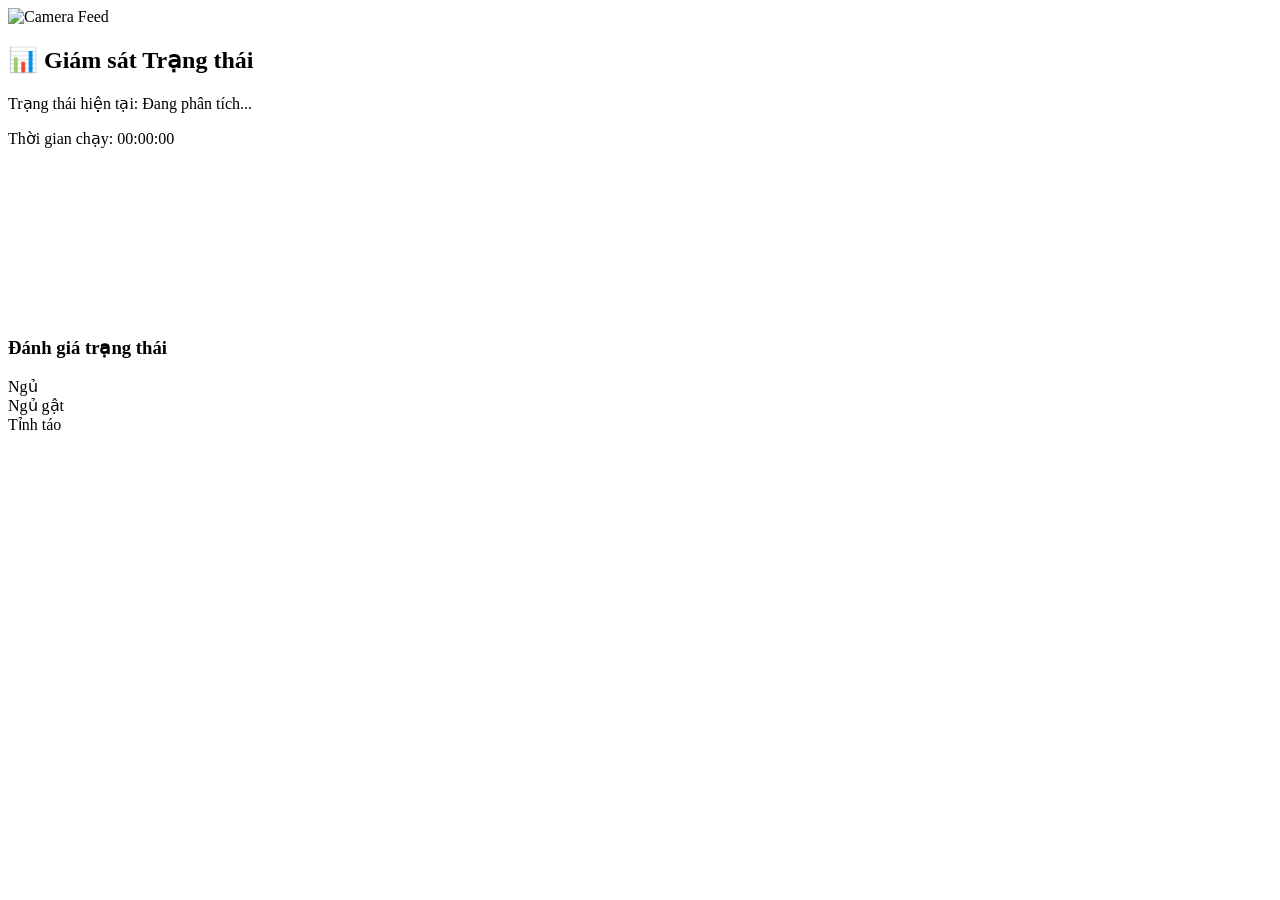
==== FE/templates/index.html @ 80f15c01 "Add" ====
<!DOCTYPE html>
<html lang="vi">
<head>
    <meta charset="UTF-8">
    <meta name="viewport" content="width=device-width, initial-scale=1.0">
    <title>Camera Dashboard - Phát hiện Trạng thái Mắt</title>
    <link rel="stylesheet" href="/static/css/style.css">
    <script src="https://cdnjs.cloudflare.com/ajax/libs/Chart.js/3.9.1/chart.min.js"></script>
</head>
<body>
<div class="container">
    <div class="video-section">
        <img src="/video_feed" id="camera-feed" alt="Camera Feed">
    </div>
    <div class="info-section">
        <h2>📊 Giám sát Trạng thái</h2>
        
        <div class="status-info">
            <p>Trạng thái hiện tại: <span id="eye-status" class="status-badge">Đang phân tích...</span></p>
            <p>Thời gian chạy: <span id="uptime">00:00:00</span></p>
        </div>

        <div class="chart-container">
            <canvas id="statusChart"></canvas>
        </div>

        <div class="legend-container">
            <h3>Đánh giá trạng thái</h3>
            <div class="legend-item alert">
                <span class="legend-color"></span>
                <span>Ngủ</span>
            </div>
            <div class="legend-item warning">
                <span class="legend-color"></span>
                <span>Ngủ gật</span>
            </div>
            <div class="legend-item safe">
                <span class="legend-color"></span>
                <span>Tỉnh táo</span>
            </div>
        </div>
    </div>
</div>

<script src="/static/js/dashboard.js"></script>
</body>
</html>
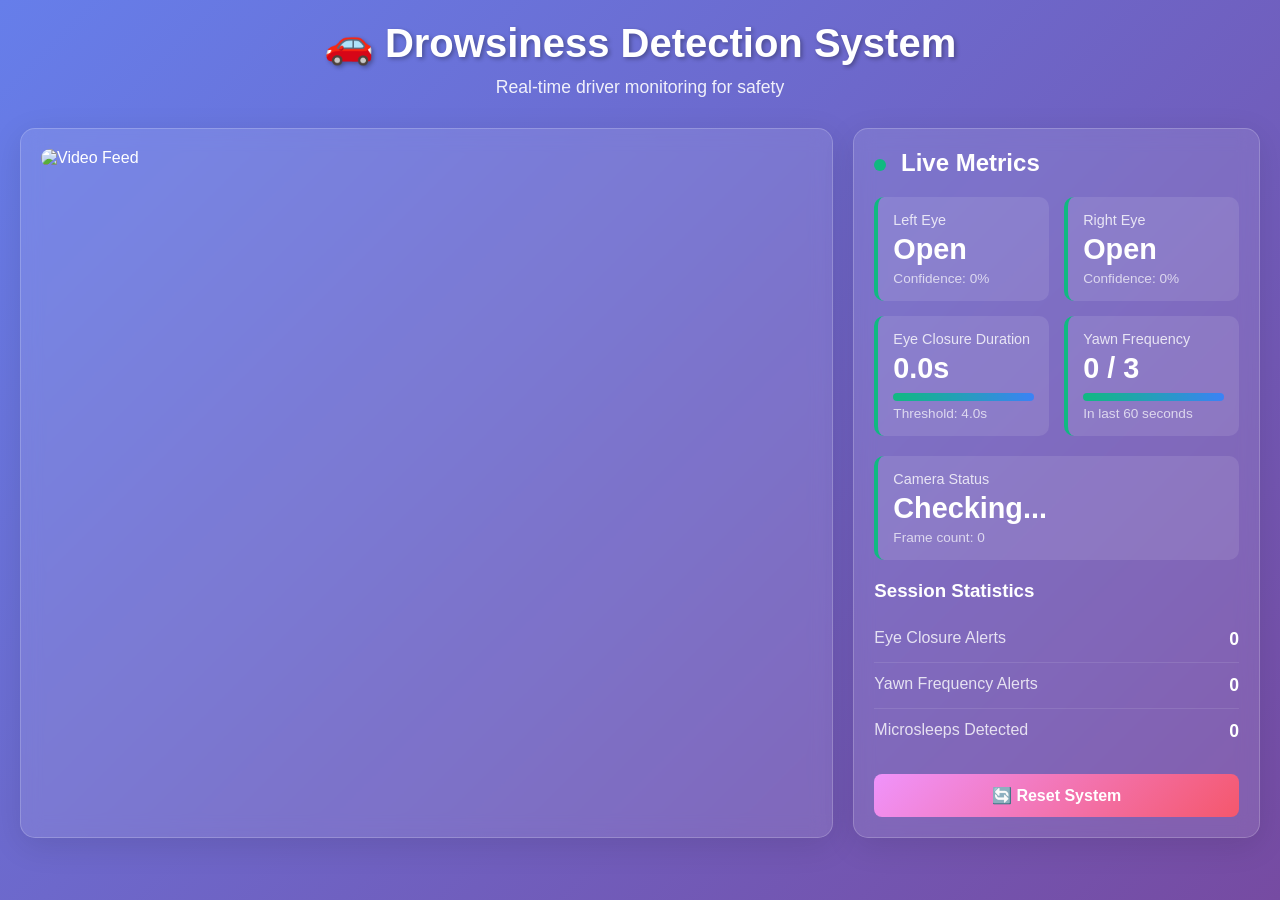
==== commit 903bde19: "Update" ====
--- a/FE/templates/index.html
+++ b/FE/templates/index.html
@@ -1,47 +1,480 @@
 <!DOCTYPE html>
-<html lang="vi">
+<html lang="en">
 <head>
     <meta charset="UTF-8">
     <meta name="viewport" content="width=device-width, initial-scale=1.0">
-    <title>Camera Dashboard - Phát hiện Trạng thái Mắt</title>
-    <link rel="stylesheet" href="/static/css/style.css">
-    <script src="https://cdnjs.cloudflare.com/ajax/libs/Chart.js/3.9.1/chart.min.js"></script>
+    <title>Drowsiness Detection System</title>
+    <style>
+        * {
+            margin: 0;
+            padding: 0;
+            box-sizing: border-box;
+        }
+
+        body {
+            font-family: 'Segoe UI', Tahoma, Geneva, Verdana, sans-serif;
+            background: linear-gradient(135deg, #667eea 0%, #764ba2 100%);
+            color: #fff;
+            min-height: 100vh;
+            padding: 20px;
+        }
+
+        .container {
+            max-width: 1400px;
+            margin: 0 auto;
+        }
+
+        header {
+            text-align: center;
+            margin-bottom: 30px;
+        }
+
+        h1 {
+            font-size: 2.5rem;
+            margin-bottom: 10px;
+            text-shadow: 2px 2px 4px rgba(0,0,0,0.3);
+        }
+
+        .subtitle {
+            font-size: 1.1rem;
+            opacity: 0.9;
+        }
+
+        .main-grid {
+            display: grid;
+            grid-template-columns: 2fr 1fr;
+            gap: 20px;
+            margin-bottom: 20px;
+        }
+
+        .card {
+            background: rgba(255, 255, 255, 0.1);
+            backdrop-filter: blur(10px);
+            border-radius: 15px;
+            padding: 20px;
+            box-shadow: 0 8px 32px rgba(0,0,0,0.1);
+            border: 1px solid rgba(255, 255, 255, 0.2);
+        }
+
+        .video-container {
+            position: relative;
+        }
+
+        .video-feed {
+            width: 100%;
+            border-radius: 10px;
+            display: block;
+        }
+
+        .alert-banner {
+            position: absolute;
+            top: 20px;
+            left: 50%;
+            transform: translateX(-50%);
+            background: rgba(220, 38, 38, 0.95);
+            color: white;
+            padding: 15px 30px;
+            border-radius: 10px;
+            font-size: 1.5rem;
+            font-weight: bold;
+            display: none;
+            animation: pulse 1s infinite;
+        }
+
+        .alert-banner.active {
+            display: block;
+        }
+
+        @keyframes pulse {
+            0%, 100% { opacity: 1; }
+            50% { opacity: 0.7; }
+        }
+
+        .metrics-grid {
+            display: grid;
+            grid-template-columns: 1fr 1fr;
+            gap: 15px;
+            margin-bottom: 20px;
+        }
+
+        .metric {
+            background: rgba(255, 255, 255, 0.1);
+            padding: 15px;
+            border-radius: 10px;
+            border-left: 4px solid #10b981;
+        }
+
+        .metric.warning {
+            border-left-color: #f59e0b;
+        }
+
+        .metric.danger {
+            border-left-color: #ef4444;
+        }
+
+        .metric-label {
+            font-size: 0.9rem;
+            opacity: 0.8;
+            margin-bottom: 5px;
+        }
+
+        .metric-value {
+            font-size: 1.8rem;
+            font-weight: bold;
+        }
+
+        .metric-subtext {
+            font-size: 0.85rem;
+            opacity: 0.7;
+            margin-top: 5px;
+        }
+
+        .progress-bar {
+            width: 100%;
+            height: 8px;
+            background: rgba(255, 255, 255, 0.2);
+            border-radius: 4px;
+            margin-top: 8px;
+            overflow: hidden;
+        }
+
+        .progress-fill {
+            height: 100%;
+            background: linear-gradient(90deg, #10b981, #3b82f6);
+            transition: width 0.3s ease;
+        }
+
+        .progress-fill.danger {
+            background: linear-gradient(90deg, #f59e0b, #ef4444);
+        }
+
+        .status-indicator {
+            display: inline-block;
+            width: 12px;
+            height: 12px;
+            border-radius: 50%;
+            background: #10b981;
+            margin-right: 8px;
+            animation: pulse-dot 2s infinite;
+        }
+
+        .status-indicator.alert {
+            background: #ef4444;
+        }
+
+        @keyframes pulse-dot {
+            0%, 100% { opacity: 1; transform: scale(1); }
+            50% { opacity: 0.5; transform: scale(0.9); }
+        }
+
+        .statistics {
+            margin-top: 20px;
+        }
+
+        .stat-row {
+            display: flex;
+            justify-content: space-between;
+            padding: 12px 0;
+            border-bottom: 1px solid rgba(255, 255, 255, 0.1);
+        }
+
+        .stat-row:last-child {
+            border-bottom: none;
+        }
+
+        .stat-label {
+            opacity: 0.8;
+        }
+
+        .stat-value {
+            font-weight: bold;
+            font-size: 1.1rem;
+        }
+
+        .controls {
+            display: flex;
+            gap: 10px;
+            margin-top: 20px;
+        }
+
+        .btn {
+            flex: 1;
+            padding: 12px 24px;
+            border: none;
+            border-radius: 8px;
+            font-size: 1rem;
+            font-weight: bold;
+            cursor: pointer;
+            transition: all 0.3s ease;
+        }
+
+        .btn-primary {
+            background: linear-gradient(135deg, #667eea 0%, #764ba2 100%);
+            color: white;
+        }
+
+        .btn-danger {
+            background: linear-gradient(135deg, #f093fb 0%, #f5576c 100%);
+            color: white;
+        }
+
+        .btn:hover {
+            transform: translateY(-2px);
+            box-shadow: 0 4px 12px rgba(0,0,0,0.2);
+        }
+
+        .info-grid {
+            display: grid;
+            grid-template-columns: 1fr 1fr;
+            gap: 20px;
+        }
+
+        .music-status {
+            text-align: center;
+            padding: 15px;
+            background: rgba(255, 255, 255, 0.1);
+            border-radius: 10px;
+            margin-top: 15px;
+        }
+
+        .music-icon {
+            font-size: 2rem;
+            margin-bottom: 10px;
+        }
+
+        @media (max-width: 1024px) {
+            .main-grid {
+                grid-template-columns: 1fr;
+            }
+            
+            .info-grid {
+                grid-template-columns: 1fr;
+            }
+        }
+    </style>
 </head>
 <body>
-<div class="container">
-    <div class="video-section">
-        <img src="/video_feed" id="camera-feed" alt="Camera Feed">
-    </div>
-    <div class="info-section">
-        <h2>📊 Giám sát Trạng thái</h2>
-        
-        <div class="status-info">
-            <p>Trạng thái hiện tại: <span id="eye-status" class="status-badge">Đang phân tích...</span></p>
-            <p>Thời gian chạy: <span id="uptime">00:00:00</span></p>
-        </div>
-
-        <div class="chart-container">
-            <canvas id="statusChart"></canvas>
-        </div>
-
-        <div class="legend-container">
-            <h3>Đánh giá trạng thái</h3>
-            <div class="legend-item alert">
-                <span class="legend-color"></span>
-                <span>Ngủ</span>
+    <div class="container">
+        <header>
+            <h1>🚗 Drowsiness Detection System</h1>
+            <p class="subtitle">Real-time driver monitoring for safety</p>
+        </header>
+
+        <div class="main-grid">
+            <!-- Video Feed -->
+            <div class="card video-container">
+                <div class="alert-banner" id="alertBanner">
+                    🚨 DROWSINESS DETECTED 🚨
+                </div>
+                <img src="/video_feed" class="video-feed" alt="Video Feed">
             </div>
-            <div class="legend-item warning">
-                <span class="legend-color"></span>
-                <span>Ngủ gật</span>
-            </div>
-            <div class="legend-item safe">
-                <span class="legend-color"></span>
-                <span>Tỉnh táo</span>
+
+            <!-- Metrics Panel -->
+            <div class="card">
+                <h2 style="margin-bottom: 20px;">
+                    <span class="status-indicator" id="statusIndicator"></span>
+                    Live Metrics
+                </h2>
+
+                <div class="metrics-grid">
+                    <!-- Eye Metrics -->
+                    <div class="metric" id="leftEyeMetric">
+                        <div class="metric-label">Left Eye</div>
+                        <div class="metric-value" id="leftEyeValue">Open</div>
+                        <div class="metric-subtext" id="leftEyeProb">Confidence: 0%</div>
+                    </div>
+
+                    <div class="metric" id="rightEyeMetric">
+                        <div class="metric-label">Right Eye</div>
+                        <div class="metric-value" id="rightEyeValue">Open</div>
+                        <div class="metric-subtext" id="rightEyeProb">Confidence: 0%</div>
+                    </div>
+
+                    <!-- Eye Closure Duration -->
+                    <div class="metric" id="closureMetric">
+                        <div class="metric-label">Eye Closure Duration</div>
+                        <div class="metric-value" id="closureDuration">0.0s</div>
+                        <div class="progress-bar">
+                            <div class="progress-fill" id="closureProgress"></div>
+                        </div>
+                        <div class="metric-subtext">Threshold: 4.0s</div>
+                    </div>
+
+                    <!-- Yawn Frequency -->
+                    <div class="metric" id="yawnMetric">
+                        <div class="metric-label">Yawn Frequency</div>
+                        <div class="metric-value" id="yawnCount">0 / 3</div>
+                        <div class="progress-bar">
+                            <div class="progress-fill" id="yawnProgress"></div>
+                        </div>
+                        <div class="metric-subtext">In last 60 seconds</div>
+                    </div>
+                </div>
+                
+                <div class="metric" id="cameraMetric">
+                    <div class="metric-label">Camera Status</div>
+                    <div class="metric-value" id="cameraStatus">Checking...</div>
+                    <div class="metric-subtext" id="cameraInfo">Frame count: 0</div>
+                </div>
+
+                <!-- Music Status -->
+                <div class="music-status" id="musicStatus" style="display: none;">
+                    <div class="music-icon">🔊</div>
+                    <div style="font-weight: bold;">Alert Music Playing</div>
+                </div>
+
+                <!-- Statistics -->
+                <div class="statistics">
+                    <h3 style="margin-bottom: 15px;">Session Statistics</h3>
+                    <div class="stat-row">
+                        <span class="stat-label">Eye Closure Alerts</span>
+                        <span class="stat-value" id="eyeAlerts">0</span>
+                    </div>
+                    <div class="stat-row">
+                        <span class="stat-label">Yawn Frequency Alerts</span>
+                        <span class="stat-value" id="yawnAlerts">0</span>
+                    </div>
+                    <div class="stat-row">
+                        <span class="stat-label">Microsleeps Detected</span>
+                        <span class="stat-value" id="microsleeps">0</span>
+                    </div>
+                </div>
+
+                <!-- Controls -->
+                <div class="controls">
+                    <button class="btn btn-danger" onclick="resetSystem()">🔄 Reset System</button>
+                </div>
             </div>
         </div>
     </div>
-</div>
-
-<script src="/static/js/dashboard.js"></script>
+
+    <script>
+        // Update data every 200ms
+        setInterval(updateData, 200);
+
+        async function updateData() {
+            try {
+                const response = await fetch('/api/state');
+                const data = await response.json();
+                
+                // Update eyes
+                updateEye('left', data.eyes.left);
+                updateEye('right', data.eyes.right);
+                
+                // Update closure duration
+                const closureDuration = data.eyes.closure_duration;
+                const closureThreshold = data.eyes.closure_threshold;
+                document.getElementById('closureDuration').textContent = closureDuration.toFixed(1) + 's';
+                
+                const closureProgress = Math.min(100, (closureDuration / closureThreshold) * 100);
+                const closureBar = document.getElementById('closureProgress');
+                closureBar.style.width = closureProgress + '%';
+                closureBar.className = closureProgress > 75 ? 'progress-fill danger' : 'progress-fill';
+                
+                const closureMetric = document.getElementById('closureMetric');
+                closureMetric.className = data.eyes.alert ? 'metric danger' : 'metric';
+                
+                // Update yawn
+                const yawnCount = data.yawn.count;
+                const yawnThreshold = data.yawn.threshold;
+                document.getElementById('yawnCount').textContent = `${yawnCount} / ${yawnThreshold}`;
+                
+                const yawnProgress = Math.min(100, (yawnCount / yawnThreshold) * 100);
+                const yawnBar = document.getElementById('yawnProgress');
+                yawnBar.style.width = yawnProgress + '%';
+                yawnBar.className = yawnProgress >= 100 ? 'progress-fill danger' : 'progress-fill';
+                
+                const yawnMetric = document.getElementById('yawnMetric');
+                yawnMetric.className = data.yawn.alert ? 'metric danger' : 'metric';
+                
+                // Update system status
+                const isDrowsy = data.system.is_drowsy;
+                const statusIndicator = document.getElementById('statusIndicator');
+                statusIndicator.className = isDrowsy ? 'status-indicator alert' : 'status-indicator';
+                
+                const alertBanner = document.getElementById('alertBanner');
+                alertBanner.className = isDrowsy ? 'alert-banner active' : 'alert-banner';
+                
+                // Music status
+                const musicStatus = document.getElementById('musicStatus');
+                musicStatus.style.display = data.system.music_playing ? 'block' : 'none';
+                
+                // Statistics
+                document.getElementById('eyeAlerts').textContent = data.system.total_eye_alerts;
+                document.getElementById('yawnAlerts').textContent = data.system.total_yawn_alerts;
+                document.getElementById('microsleeps').textContent = data.system.total_microsleeps;
+                
+            } catch (error) {
+                console.error('Error fetching data:', error);
+            }
+        }
+
+        function updateEye(side, eyeData) {
+            const valueEl = document.getElementById(side + 'EyeValue');
+            const probEl = document.getElementById(side + 'EyeProb');
+            const metricEl = document.getElementById(side + 'EyeMetric');
+            
+            valueEl.textContent = eyeData.label;
+            probEl.textContent = `Confidence: ${(eyeData.prob * 100).toFixed(0)}%`;
+            
+            if (eyeData.label === 'Closed') {
+                metricEl.className = 'metric warning';
+            } else {
+                metricEl.className = 'metric';
+            }
+        }
+
+        async function resetSystem() {
+            try {
+                await fetch('/api/reset', { method: 'POST' });
+                alert('System reset successfully!');
+            } catch (error) {
+                console.error('Error resetting system:', error);
+            }
+        }
+
+        function handleVideoError() {
+            console.log('Video feed error, attempting to reload...');
+            const videoFeed = document.querySelector('.video-feed');
+            setTimeout(() => {
+                videoFeed.src = '/video_feed?t=' + new Date().getTime();
+            }, 2000);
+        }
+
+        document.addEventListener('DOMContentLoaded', function() {
+            const videoFeed = document.querySelector('.video-feed');
+            videoFeed.onerror = handleVideoError;
+            videoFeed.onload = function() {
+                console.log('Video feed loaded successfully');
+            };
+        });
+
+        async function checkCameraStatus() {
+            try {
+                const response = await fetch('/api/camera_status');
+                const data = await response.json();
+                
+                const cameraMetric = document.getElementById('cameraMetric');
+                const cameraStatus = document.getElementById('cameraStatus');
+                const cameraInfo = document.getElementById('cameraInfo');
+                
+                if (data.camera_working) {
+                    cameraStatus.textContent = '✅ Working';
+                    cameraMetric.className = 'metric';
+                } else {
+                    cameraStatus.textContent = '❌ Test Mode';
+                    cameraMetric.className = 'metric warning';
+                }
+                
+                cameraInfo.textContent = `Frames: ${data.frame_count} | Errors: ${data.error_count}`;
+                
+            } catch (error) {
+                console.error('Error checking camera status:', error);
+            }
+        }
+
+        // Gọi hàm này mỗi 2 giây
+        setInterval(checkCameraStatus, 2000);
+    </script>
 </body>
 </html>
